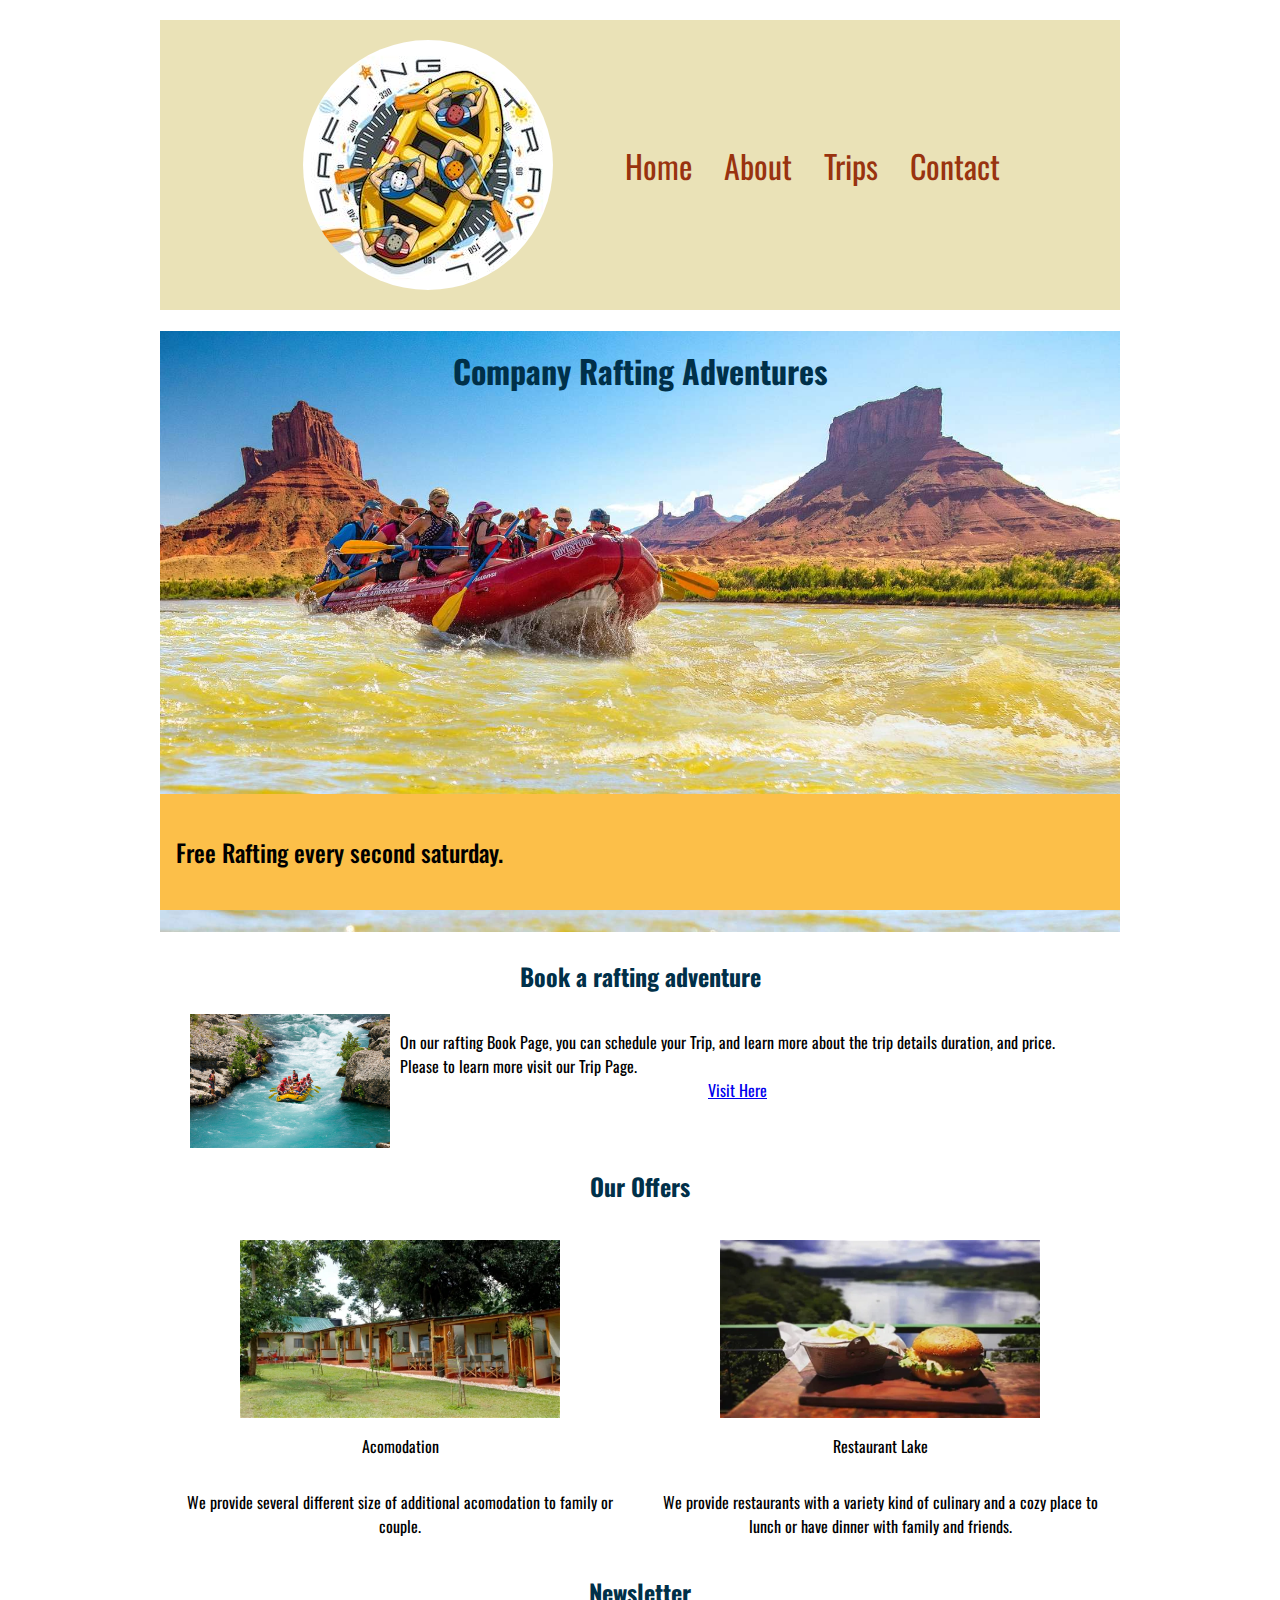
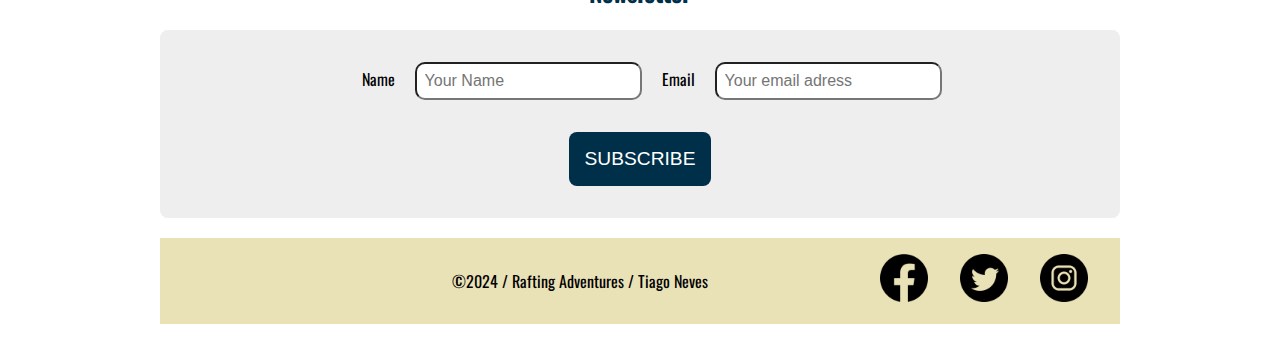
==== wwr/index.html @ 5775f21c "ajuste pagina index" ====
<!DOCTYPE html>
<html lang="en-US">

<head>
    <meta charset="utf-8">
    <meta name="viewport" content="width=device-width,initial-scale=1.0">
    <meta name="description" content="This rafting site plan includes the site purpose, target audience, branding information, and a style guide for the course website project.">
    <meta name="author" content="Tiago Neves Sousa">
    <link rel="stylesheet" href="styles/rafting.css">
    <title> Company Rafting Adventures | Learn more About Us at this page</title>
</head>
<body>
<header>
    <img src="images/raftingcompas.jpg" alt="Rafting Site Logo">
   <nav>
    <a href="index.html">Home</a>
    <a href="about.html">About</a>
    <a href="trips.html">Trips</a>
    <a href="contact.html">Contact</a>
   </nav>
</header>
<main>
    <div class="hero">
        <img  class="heroimage" src="images/banner.jpg" alt="Banner Image">
        <h1> Company Rafting Adventures</h1>
        <div class="rafting-announce">
            <p>Free Rafting every second saturday.</p>
        </div>
    </div>
    <section class="trip-invite">
        <h2>Book a rafting adventure</h2>
        <div>
            <img src="images/river3.jpg" alt="Book">
            <p>
                On our rafting Book Page, you can schedule your Trip, and learn more about the trip details duration, and price. Please to learn more visit our Trip Page. 
                <a href="trips.html">Visit Here</a>
            </p>
        </div>
       
    </section>
    <section>
        <h2>Our Offers</h2>
        <div class="offerings">            
            <div>
                <figure>
                    <img src="images/acomodations.webp" alt="Accomodation">
                    <figcaption>Acomodation</figcaption>
                </figure>
                <p>We provide several different size of additional acomodation to family or couple.</p>
            </div>
          <div>
            <figure>
                <img src="images/burger.webp" alt="Restaurant Lake">
                <figcaption>Restaurant Lake</figcaption>
              </figure>
           <p>We provide restaurants with a variety kind of culinary and a cozy place to lunch or have dinner with family and friends.</p>
          </div>
        </div>
    </section>
    <section>
        <h2>Newsletter</h2>
        <form>
            <div class="inside-form">
                <div>
                    <label for="name">Name</label>
                    <input type="text" name="name" id="name" placeholder="Your Name">

                    <label for="email">Email</label>
                    <input type="email" name="email" id="email" placeholder="Your email adress">
                </div>
            </div>
            <div class="button">
                <button type="submit" id="submit" name="submit">SUBSCRIBE</button>
            </div>
        </form>
    </section>
</main>
<footer>   
    <nav>
        <a href="https://facebook.com">
            <img src="images/facebook.png" alt="Facebook">
        </a>
        <a href="https://twitter.com">
            <img src="images/twitter.png" alt="Twitter">
        </a>
        <a href="https://instagram.com">
            <img src="images/instagram.png" alt="Instagram">
        </a>
    </nav>
    <div class="center-text">
        <p>©2024 / Rafting Adventures / Tiago Neves </p>
    </div>
</footer>
</body>
</html>
---- wwr/styles/rafting.css ----
@import url('https://fonts.googleapis.com/css2?family=Oswald:wght@200..700&display=swap');

:root {
    --primary-color: #003049;
    --primary-hover-color: #088fd8;
    --secondary-color: #FCBF49;
    --accent1-color: #EAE2B7;
    --accent2-color: #F77F00;

    --heading-font: 'Oswald', sans-serif;
    --paragraph-font: 'Oswald', sans-serif;

    --nav-background-color: #EAE2B7;
    --nav-link-color: #99330f;
    --nav-hover-link-color: #b3561b;
    --nav-hover-background-color: #eae2b7;
    --max-width: 960px
}

body {
    font-family: var(--paragraph-font);
    max-width: var(--max-width);
    padding: 20px;
    margin: 0 auto;
}

h1,h2,h3,h4,h5,h6 {
    font-family: var(--heading-font);
    color: var(--primary-color);
}

header {
    padding: 20px;
    background-color: var(--accent1-color);
    display: grid;
    align-items: center;
    grid-template-columns: 20% 40%;
    justify-content: space-evenly;
}

header img {
    border-radius: 50%;
}

header nav a{
    font-size: 2rem;
}

.hero {
    margin: 10px auto;
    width: 960px;
    position: relative;
}

.heroimage {
    position: absolute;
    object-fit: cover;
    display: block;
    width: 100%;
    height: auto;
}

.hero h1 {
    position: relative;
    text-align: center;
    padding: 1rem;
}

h2{
    text-align: center;
}

article {
 position: absolute;
 background-color: var(--nav-background-color);
 opacity: 79%;
 font-size: 18px;
}

article img {
    float: right;
    width: 200px;
    padding: 30px;
}

nav {
    background-color: var(--nav-background-color);
    font-size: 1.2rem;
    display: flex;
}

nav a {
    display: block;
    color: var(--nav-link-color);
    text-decoration: none;
    padding: 1rem;
}

nav a:link, nav a:visited{
    color: var(--nav-link-color);
}

nav a:hover{
    color: var(--nav-hover-link-color);
    background-color: var(--nav-hover-background-color);
}

article p{
    padding: 1rem;
    text-align: justify;
}

.history {
    position: relative;
    margin-top: 65%;
}

.history img{
    width: 270px;
}

.history p{
    display: grid;
    gap: 2px;
    grid-template-columns: 2fr 4fr;
    text-align: justify;
    align-items: center;
}

section {
    margin-bottom: 20px;
}

section .figures {
    display: flex;
    flex-wrap: nowrap;
    overflow: auto;
}

.figures figcaption{
    text-align: center;
}

.section-contact{
    display: flex;
    flex-direction: column;
    align-items: center;
}

section img {
    position: relative;
    display: block;
    height: 134px;
    width: 200px;
}

footer {
    display: flex;
    flex-direction: row-reverse;
    background-color: var(--nav-background-color);
    align-items: center;
}

footer .center-text{
    justify-content: center;
    width: 300px;
}

footer nav{
    width: 16rem;
    margin-left: 7rem;
}

footer img {
    max-width: 3rem;
    max-height: 3rem;
}


.comp-information{
    display: grid;
    gap: 20px;
    grid-template-columns: 35% 40%;
}

.information{
    display: flex;
    flex-direction: column;
}

.information img {
    width: 20px;
    height: 20px;
    float: left;
    padding-right: .8rem;
}

.information div{
    padding: 10px;
}

hr{
    margin: 30px 0px;
    border: 1px solid #7e8183;
}

form{
    margin: 0 auto;
    padding: 1rem;
    border-radius: 0.5rem;
    background-color: #eee;
}

.inside-form{
    margin-left: 20%;
}


label{
    font-size: 1rem;
}

input{
    padding: .5rem;
    margin: 1rem;
    font-size: 1rem;
    border-radius: 10px;
}

.label-above {
    display: flex;
    flex-direction: row;
}
.message-radio{
    margin-left: 5rem;
}

.message {
    margin: 0 5rem;
}

.message textarea{
    width: 80%;
    border-radius: 10px;
}

.button{
    display: flex;
    justify-content: center;
}

input[type="radio"], input[type="checkbox"]{
    /* -ms-transform: scale(1.5);*/ /* IE 9 */
     /*-webkit-transform: scale(1.5); *//* Chrome, Safari, Opera */
     transform: scale(1.5);
     margin-left: 3rem;
 }

 button{
    margin: 1rem;
    background-color:  var(--primary-color);
    color: #fff;
    border: none;
    border-radius: .5rem;
    padding: 1rem;
    font-size: 1.2rem;
}

button:hover{
    background-color: var(--primary-hover-color);
}

.tbimage{
    width: 200px;
    padding: 1rem;
}

.trip-button{
    height: 2rem;
    font-size: 1rem;
    display: flex;
    align-content: center;
    flex-wrap: wrap;
    flex-direction: row;
}

.inline-details{
    display: flex;
    align-items: center;
}

td h3{
    text-align: center;
}

td p{
    padding: .5rem;
}

.trip-details {
    font-size: 80%;
    display: flex;
    flex-direction: row-reverse;
    flex-wrap: wrap;
} 

.rafting-announce{
    font-size: 1.5rem;
    color: black;
    position: relative;
    padding: 1rem;
    margin-top: 40%;
    font-weight: 500;
    background-color: var(--secondary-color);
}

.trip-invite {
    position: relative;
    margin-top: 5%;
}

.trip-invite div {
    display: grid;
    grid-template-columns: 20% 75%;
    gap: 30px;
   margin: 0px 30px 0 30px;
}

.trip-invite p {
    display: flex;
    flex-direction: column;
    align-items: center;
}

.offerings{
    display: grid;
    grid-template-columns: 50% 50%;
}

.offerings figure {
    display: flex;
    flex-direction: column;
    align-items: center;
}

.offerings figcaption {
    padding: 1rem;
}

.offerings figure img {
    max-height: 100%;
    max-width: 100%;
    height: auto;
    width: 80%;
}

.offerings p {
    padding: 0 20px 0 20px;
    text-align: center;
}
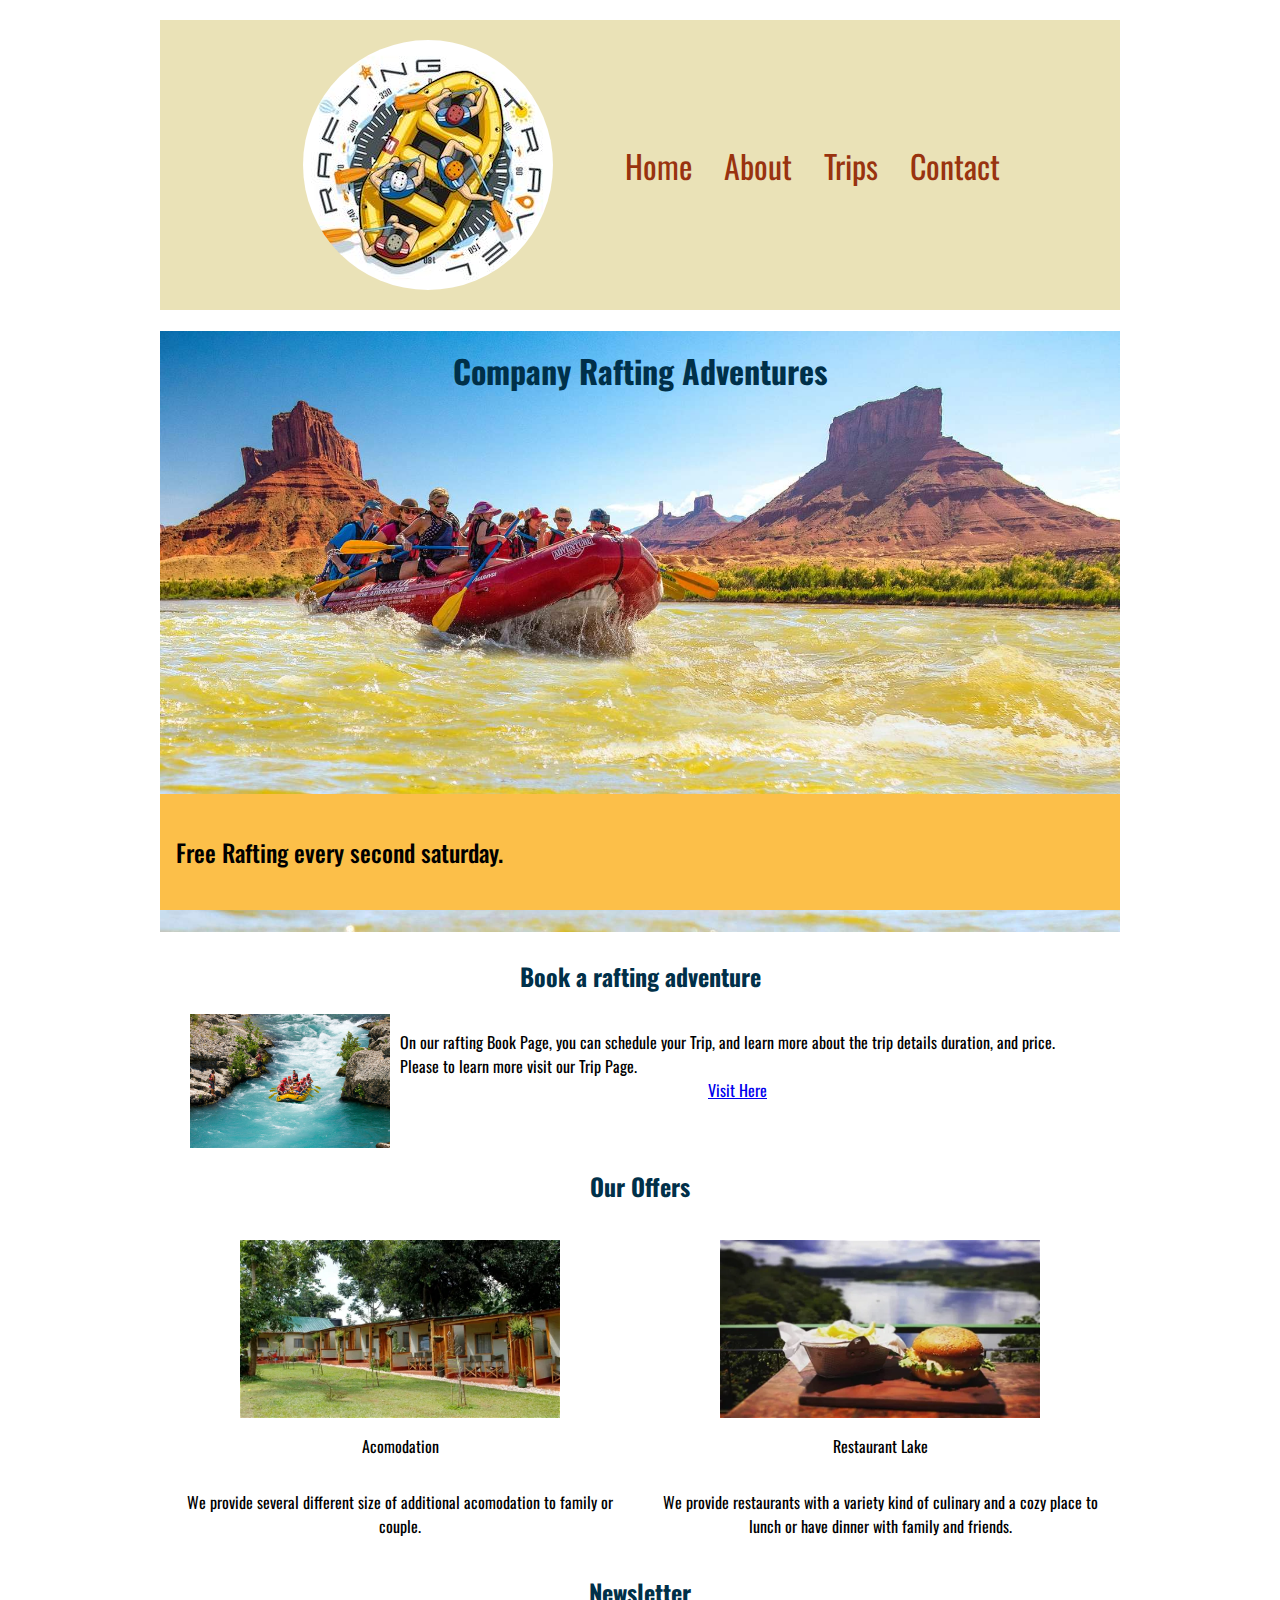
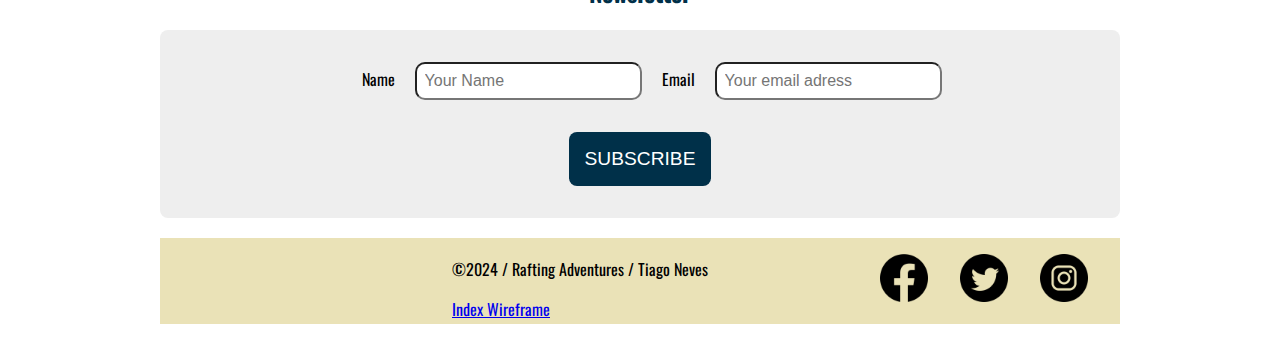
==== commit 6a413ce9: "index page complete" ====
--- a/wwr/index.html
+++ b/wwr/index.html
@@ -89,6 +89,7 @@
     </nav>
     <div class="center-text">
         <p>©2024 / Rafting Adventures / Tiago Neves </p>
+        <a href="images/index-wireframe.jpg">Index Wireframe</a>
     </div>
 </footer>
 </body>
